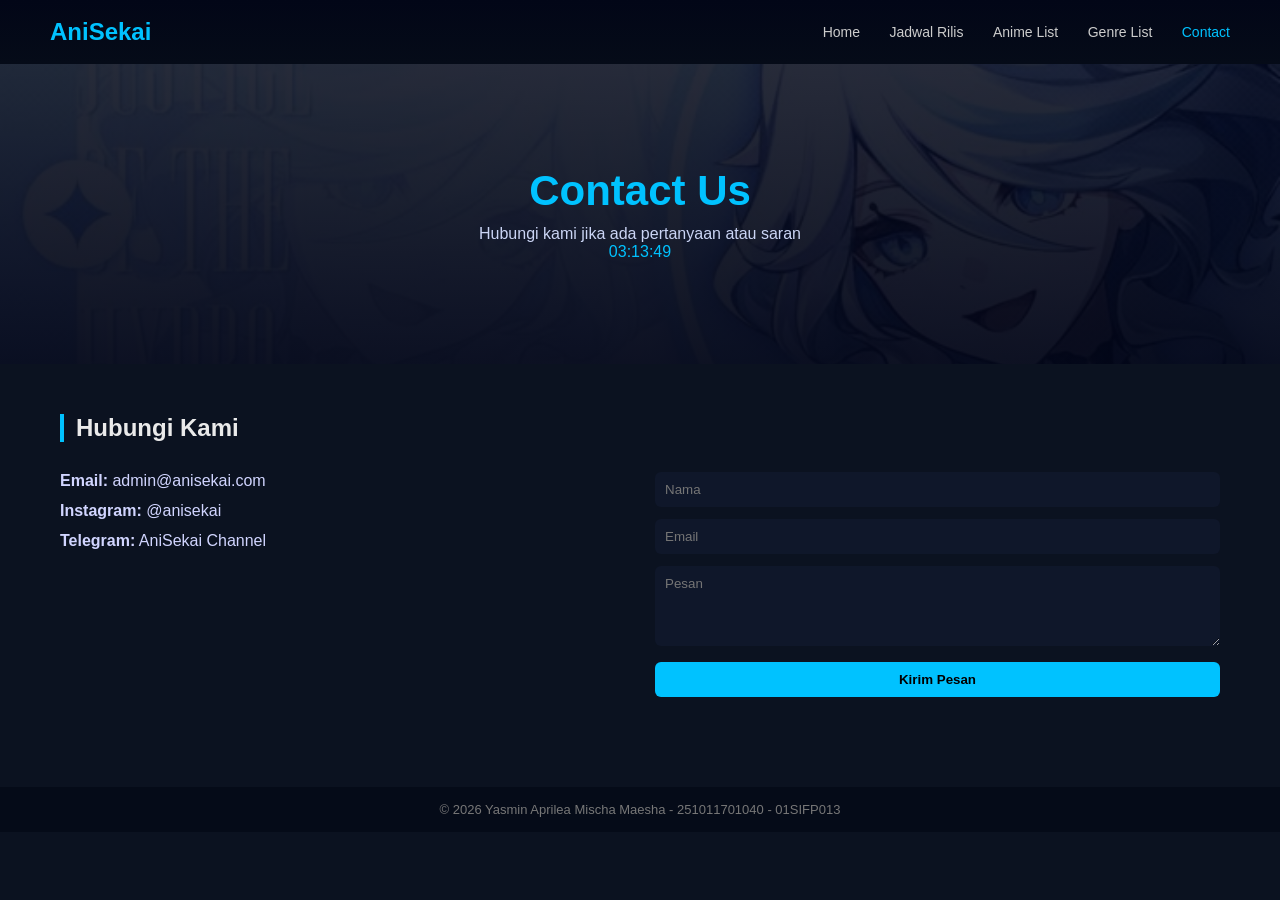
==== contact.html @ 37b257b7 "Add files via upload" ====
<!DOCTYPE html>
<html lang="id">
<head>
  <meta charset="UTF-8">
  <title>AniSekai | Contact Us</title>
  <link rel="stylesheet" href="contak.css">
</head>
<body>

<!-- NAVBAR -->
<header class="navbar">
  <div class="logo">AniSekai</div>
  <nav>
    <a href="index.html">Home</a>
    <a href="jadwalList.html">Jadwal Rilis</a>
    <a href="animeList.html">Anime List</a>
    <a href="genreList.html">Genre List</a>
    <a href="contact.html" class="active">Contact</a>

  </nav>
</header>

<!-- HERO -->
<section class="hero">
  <div class="hero-content">
    <h1>Contact Us</h1>
    <p>Hubungi kami jika ada pertanyaan atau saran</p>
    <div id="jam" class="jam"></div>
  </div>
</section>

<!-- CONTENT -->
<section class="contact">
  <h2>Hubungi Kami</h2>

  <div class="contact-box">
    <div class="info">
      <p><strong>Email:</strong> admin@anisekai.com</p>
      <p><strong>Instagram:</strong> @anisekai</p>
      <p><strong>Telegram:</strong> AniSekai Channel</p>
    </div>

    <form>
      <input type="text" placeholder="Nama" required>
      <input type="email" placeholder="Email" required>
      <textarea placeholder="Pesan" rows="4"></textarea>
      <button type="submit">Kirim Pesan</button>
    </form>
  </div>
</section>

<footer>
  <p>© 2026 Yasmin Aprilea Mischa Maesha - 251011701040 - 01SIFP013</p>
</footer>

<script src="Java Script.js"></script>
</body>
</html>
---- contak.css ----
* {
    margin: 0;
    padding: 0;
    box-sizing: border-box;
    font-family: Arial, Helvetica, sans-serif;
}

body {
    background: #0b1220;
    color: #eaeaea;
}

/* NAVBAR */
.navbar {
    display: flex;
    justify-content: space-between;
    align-items: center;
    padding: 18px 50px;
    background: linear-gradient(to bottom, #020617, #050b18);
}

.logo {
    color: #00c2ff;
    font-size: 24px;
    font-weight: bold;
}

.navbar nav a {
    color: #ccc;
    margin-left: 25px;
    text-decoration: none;
    font-size: 14px;
}

.navbar nav a.active,
.navbar nav a:hover {
    color: #00c2ff;
}

/* HERO */
.hero {
    position: relative;
    height: 300px;
    display: flex;
    align-items: center;
    justify-content: center;
    text-align: center;

    background:
      linear-gradient(to bottom, rgba(2,6,23,.85), rgba(2,6,23,.95)),
      url("Gambar/Furina\ Benner.jpeg") center / cover no-repeat;
}

.hero-content {
    z-index: 2;
}

.hero h1 {
    font-size: 42px;
    color: #00c2ff;
}

.hero p {
    margin-top: 10px;
    color: #cbd5f5;
}

.jam {
  margin-top: 30x;  
  font-size: 16px;
  color: #00c2ff;
}

/* CONTACT */
.contact {
    padding: 50px 60px;
}

.contact h2 {
    font-size: 24px;
    border-left: 4px solid #00c2ff;
    padding-left: 12px;
    margin-bottom: 30px;
}

.contact-box {
    display: grid;
    grid-template-columns: 1fr 1fr;
    gap: 30px;
}

.info p {
    margin-bottom: 12px;
    color: #d1d5ff;
}

form input,
form textarea {
    width: 100%;
    padding: 10px;
    background: #0f172a;
    border: none;
    border-radius: 6px;
    color: #fff;
    margin-bottom: 12px;
}

form button {
    padding: 10px;
    width: 100%;
    background: #00c2ff;
    color: #000;
    border: none;
    border-radius: 6px;
    font-weight: bold;
    cursor: pointer;
}

form button:hover {
    background: #38d9ff;
}

/* FOOTER */
footer {
    background: #050b18;
    text-align: center;
    padding: 15px;
    font-size: 13px;
    color: #777;
    margin-top: 40px;
}
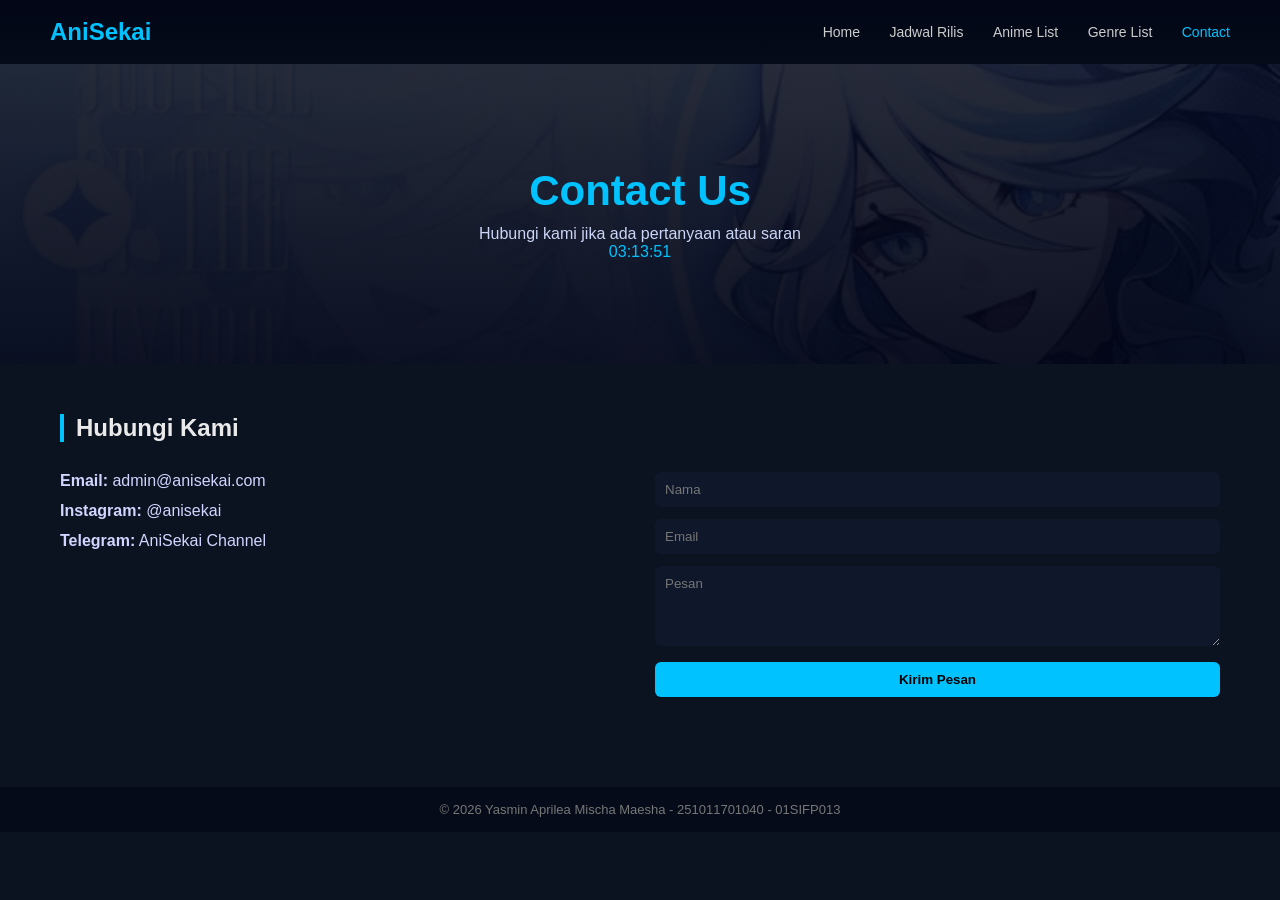
==== commit f3efac6e: "contact.html" ====
--- a/contact.html
+++ b/contact.html
@@ -12,9 +12,9 @@
   <div class="logo">AniSekai</div>
   <nav>
     <a href="index.html">Home</a>
-    <a href="jadwalList.html">Jadwal Rilis</a>
-    <a href="animeList.html">Anime List</a>
-    <a href="genreList.html">Genre List</a>
+    <a href="JadwalList.html">Jadwal Rilis</a>
+    <a href="AnimeList.html">Anime List</a>
+    <a href="GenreList.html">Genre List</a>
     <a href="contact.html" class="active">Contact</a>
 
   </nav>
@@ -56,3 +56,4 @@
 <script src="Java Script.js"></script>
 </body>
 </html>
+
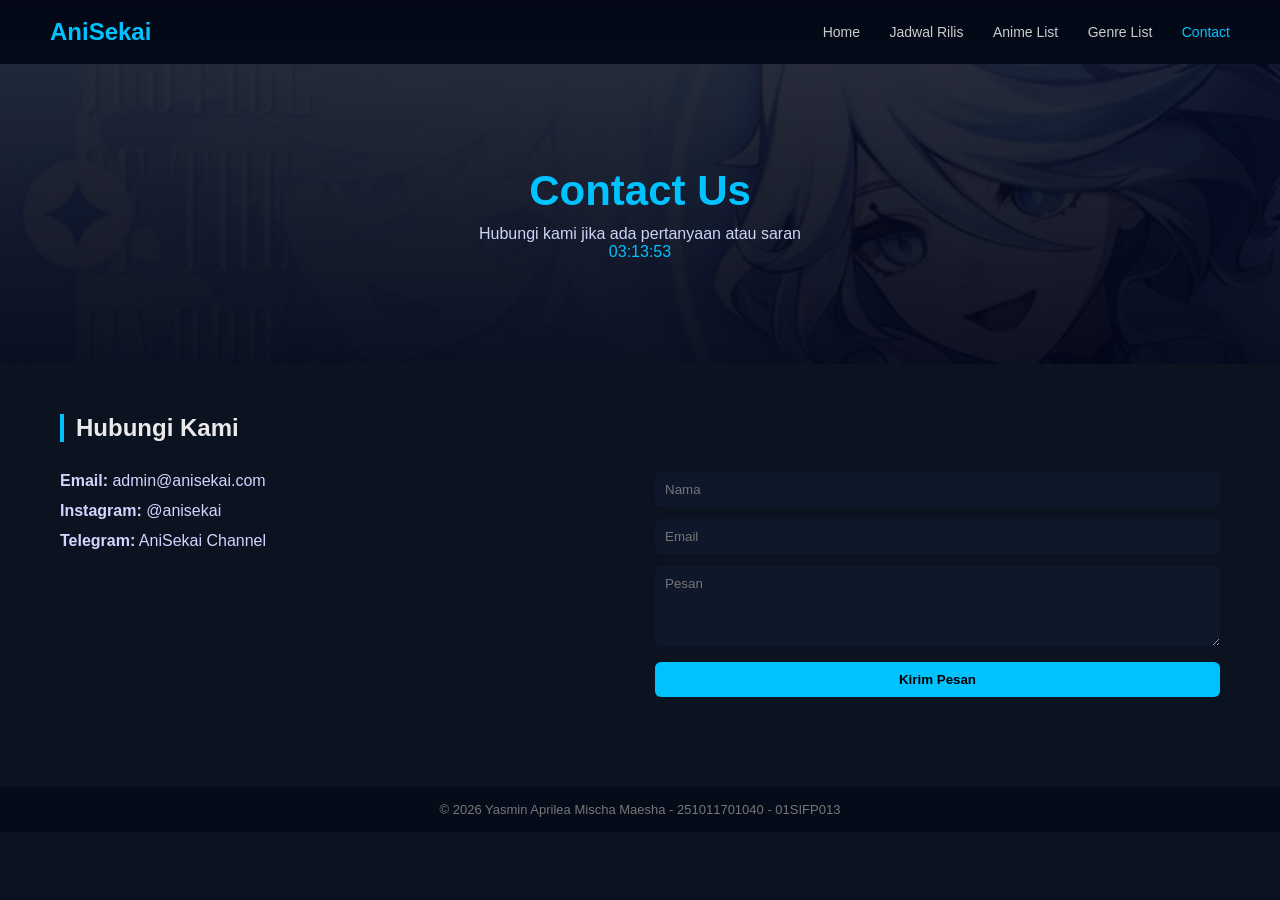
==== commit 8282b311: "contact.html" ====
--- a/contact.html
+++ b/contact.html
@@ -57,3 +57,4 @@
 </body>
 </html>
 
+
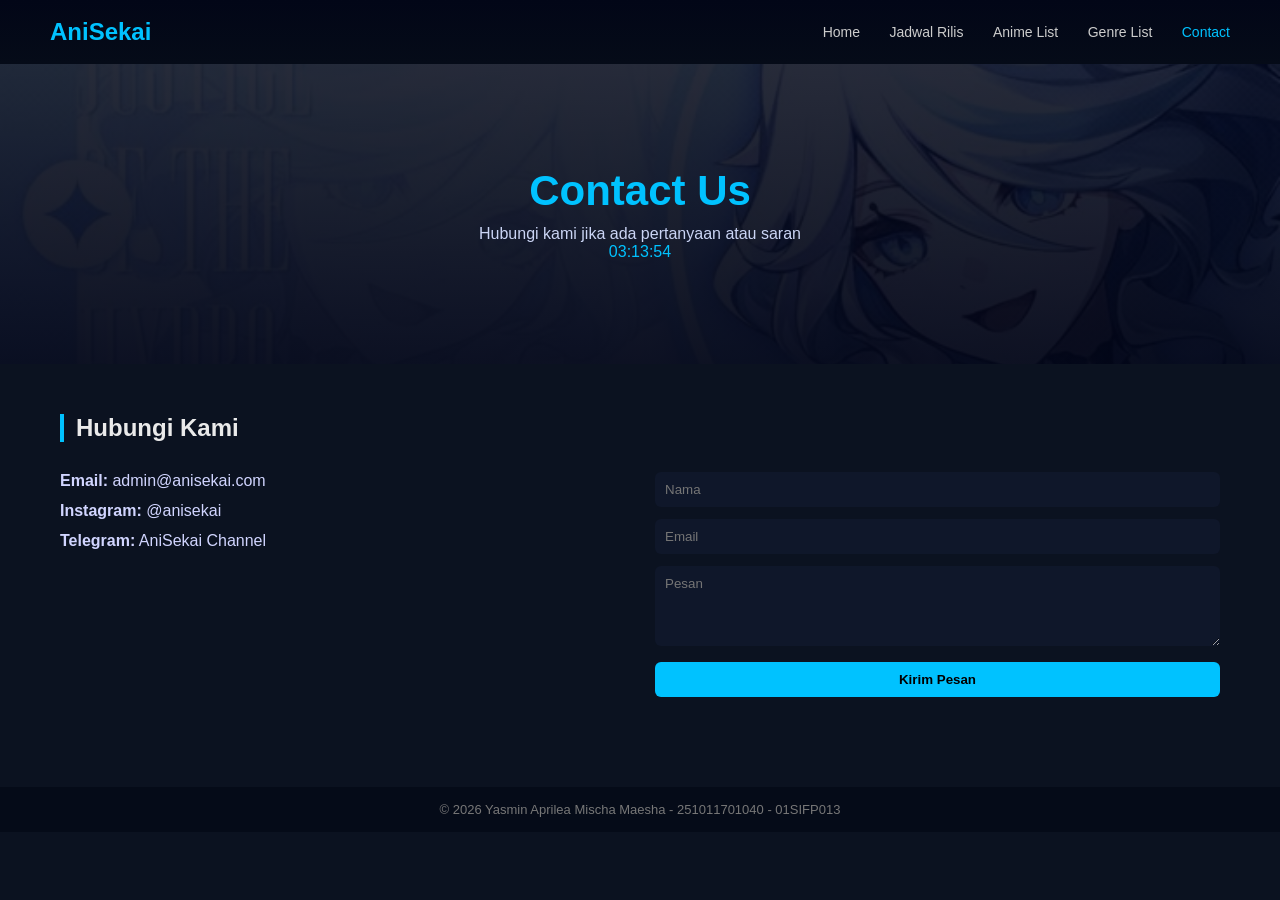
==== commit c30b511c: "contact.html" ====
--- a/contact.html
+++ b/contact.html
@@ -12,9 +12,9 @@
   <div class="logo">AniSekai</div>
   <nav>
     <a href="index.html">Home</a>
-    <a href="JadwalList.html">Jadwal Rilis</a>
-    <a href="AnimeList.html">Anime List</a>
-    <a href="GenreList.html">Genre List</a>
+    <a href="jadwalList.html">Jadwal Rilis</a>
+    <a href="animeList,html">Anime List</a>
+    <a href="genreList.html">Genre List</a>
     <a href="contact.html" class="active">Contact</a>
 
   </nav>
@@ -58,3 +58,4 @@
 </html>
 
 
+
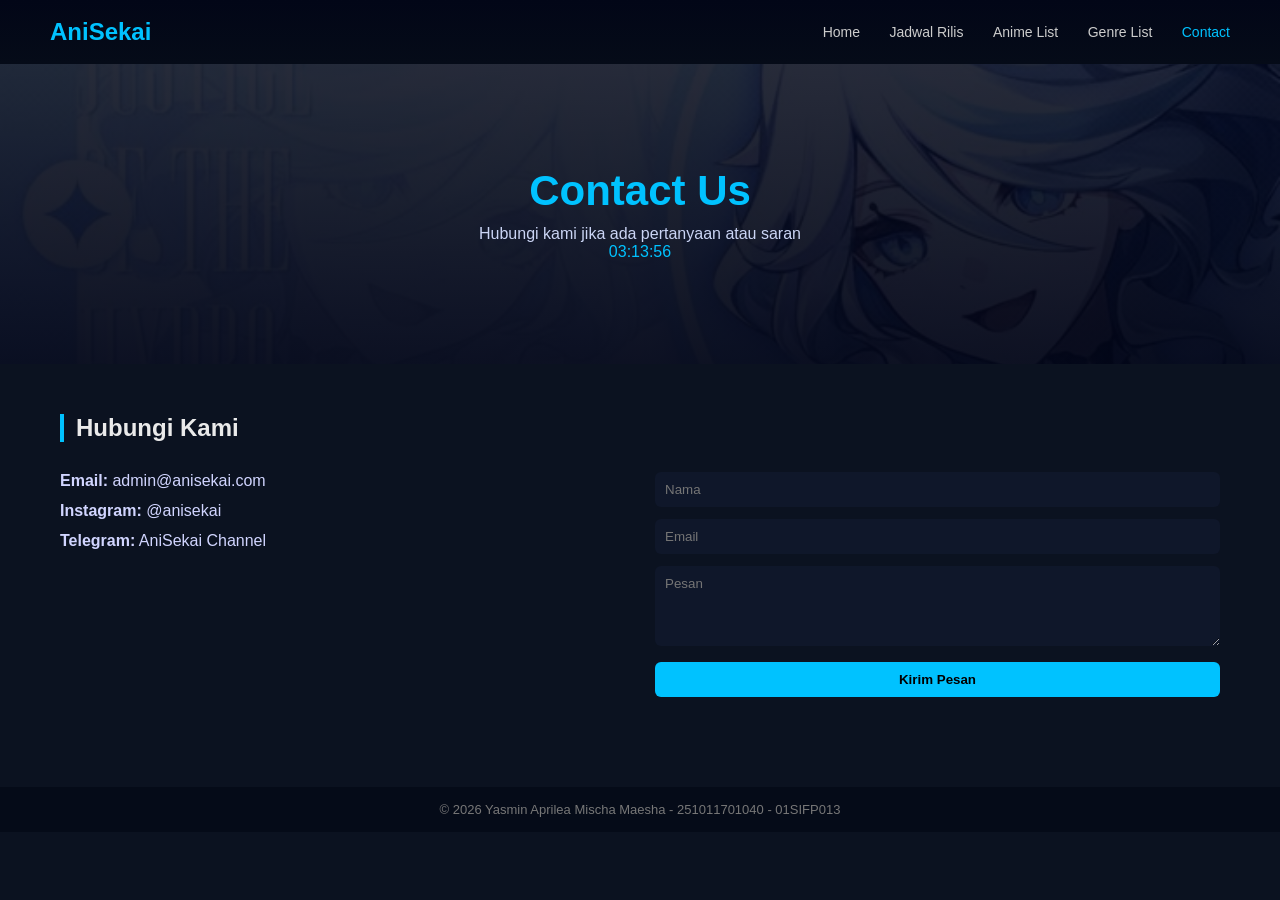
==== commit 71865084: "Update contact.html" ====
--- a/contact.html
+++ b/contact.html
@@ -12,9 +12,9 @@
   <div class="logo">AniSekai</div>
   <nav>
     <a href="index.html">Home</a>
-    <a href="jadwalList.html">Jadwal Rilis</a>
-    <a href="animeList,html">Anime List</a>
-    <a href="genreList.html">Genre List</a>
+    <a href="JadwalList.html">Jadwal Rilis</a>
+    <a href="AnimeList,html">Anime List</a>
+    <a href="GenreList.html">Genre List</a>
     <a href="contact.html" class="active">Contact</a>
 
   </nav>
@@ -59,3 +59,4 @@
 
 
 
+
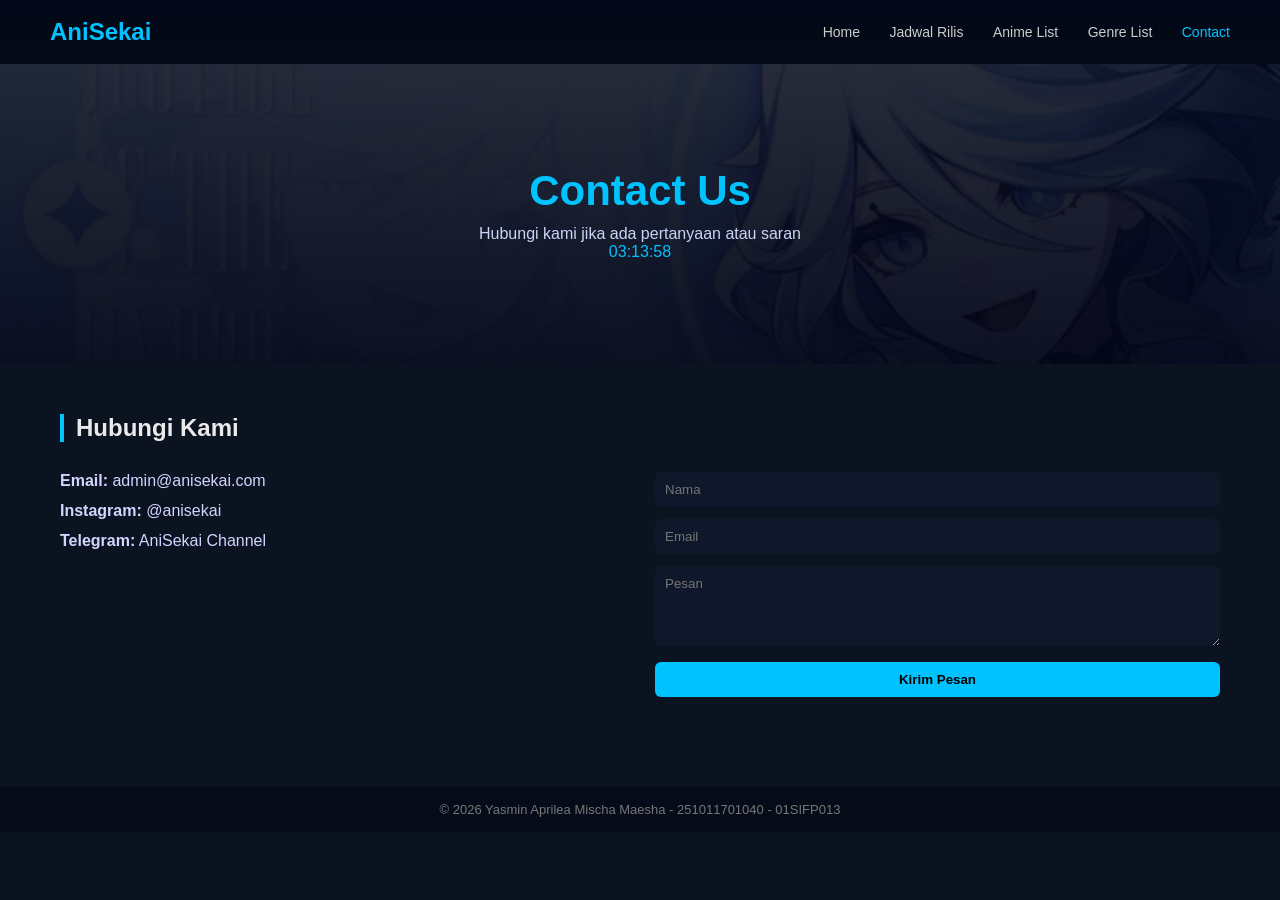
==== commit 346e070a: "Add files via upload" ====
--- a/contact.html
+++ b/contact.html
@@ -12,9 +12,9 @@
   <div class="logo">AniSekai</div>
   <nav>
     <a href="index.html">Home</a>
-    <a href="JadwalList.html">Jadwal Rilis</a>
-    <a href="AnimeList,html">Anime List</a>
-    <a href="GenreList.html">Genre List</a>
+    <a href="info.html">Jadwal Rilis</a>
+    <a href="list.html">Anime List</a>
+    <a href="genre.html">Genre List</a>
     <a href="contact.html" class="active">Contact</a>
 
   </nav>
@@ -56,7 +56,3 @@
 <script src="Java Script.js"></script>
 </body>
 </html>
-
-
-
-
